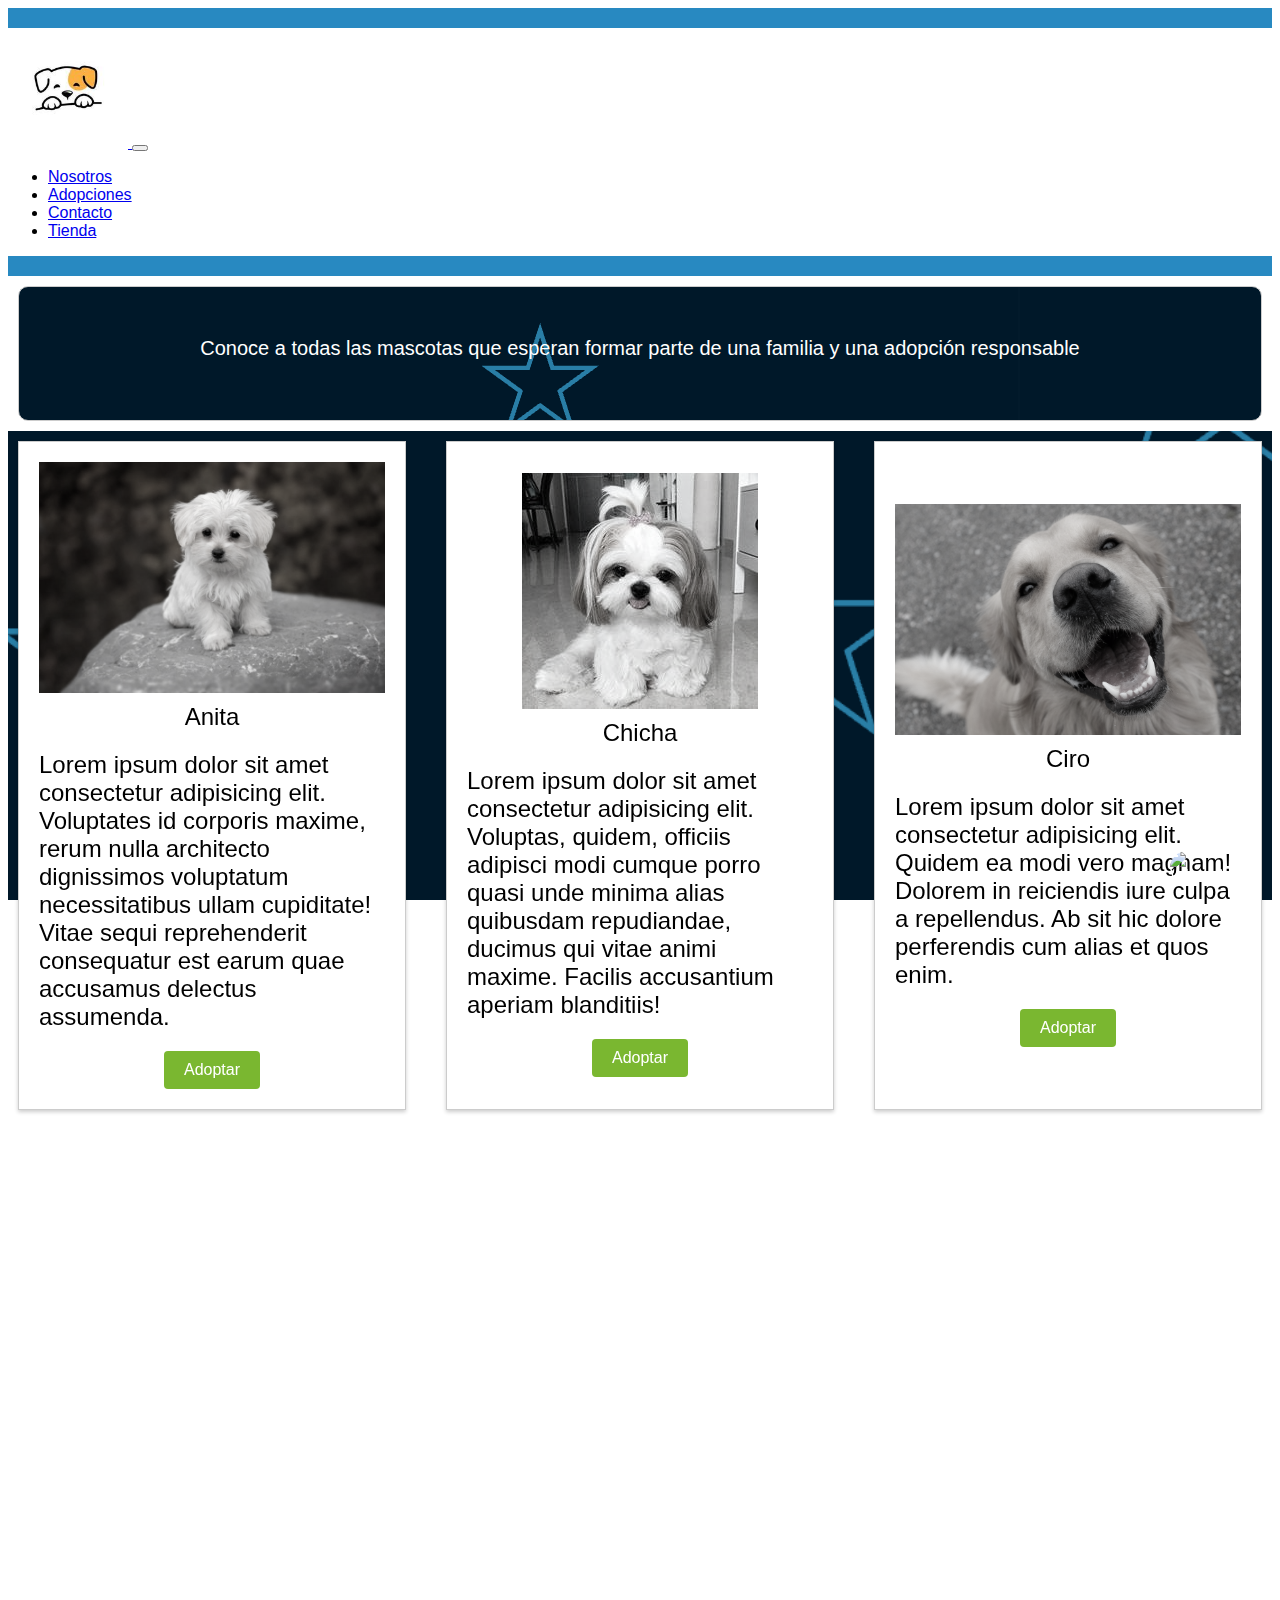
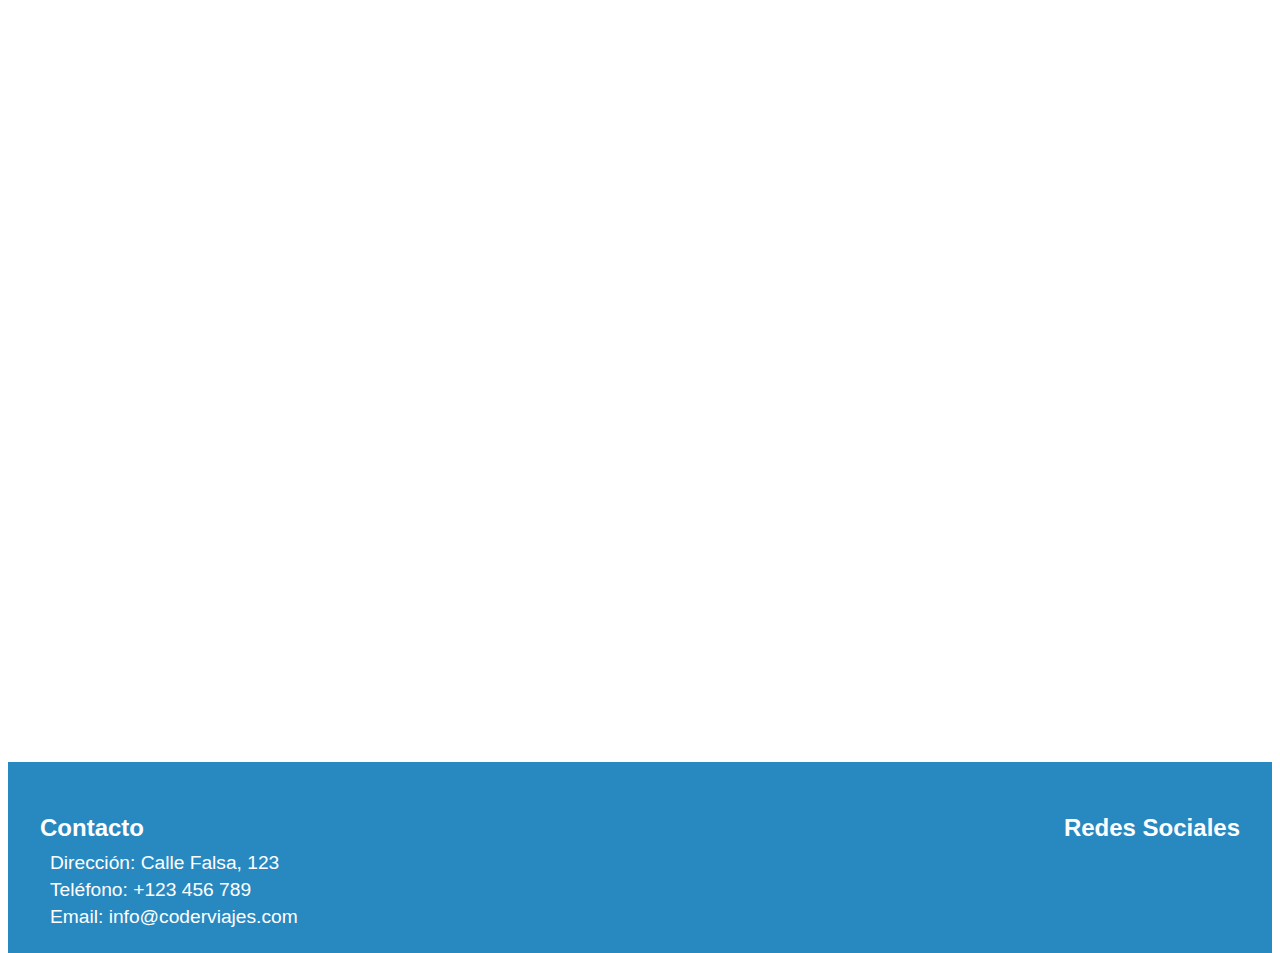
==== adopciones.html @ 0d3eb0b6 "nuevo proyecto" ====
<!DOCTYPE html>
<html lang="en">

<head>
    <meta charset="UTF-8">
    <meta name="description"
        content="Conoce a todas las mascotas que esperan formar parte de una familia y una adopción responsable ">
    <meta name="viewport" content="width=device-width, initial-scale=1.0">
    <title>Adopciones | Patitas de amor</title>
    <link rel="stylesheet" href="css/estilo.css">
    <!-- AOS -->
    <link href="https://unpkg.com/aos@2.3.1/dist/aos.css" rel="stylesheet">
    <!-- BS CSS -->
    <link href="https://cdn.jsdelivr.net/npm/bootstrap@5.3.1/dist/css/bootstrap.min.css" rel="stylesheet"
        integrity="sha384-4bw+/aepP/YC94hEpVNVgiZdgIC5+VKNBQNGCHeKRQN+PtmoHDEXuppvnDJzQIu9" crossorigin="anonymous">
</head>

<body>

    <header class="navbar navbar-expand-lg  miFondo">
        <!-- bg-body-tertiary que esta dentro del header es la q le da un color de fondo, borrarlo para darle el mio -->
        <div class="container-fluid">
            <a class="navbar-brand" href="index.html">
                <img class="miLogo image-fluid"
                    src="perritos/shy-dog-logo-illustration-depicting-shy-dog-suitable-for-pet-company-free-vector.jpg"
                    alt="imagen del logo">
            </a>
            <button class="navbar-toggler" type="button" data-bs-toggle="collapse" data-bs-target="#navbarNav"
                aria-controls="navbarNav" aria-expanded="false" aria-label="Toggle navigation">
                <span class="navbar-toggler-icon"></span>
            </button>
            <nav class="collapse navbar-collapse" id="navbarNav">
                <ul class="navbar-nav mx-auto">
                    <!-- ms auto lo pone todo a la derecha y mx-auto lo centra -->
                    <li class="nav-item ">
                        <a class="nav-link miLink" href="nosotros.html">Nosotros</a>
                    </li>
                    <li class="nav-item ">
                        <a class="nav-link miLink" href="adopciones.html">Adopciones</a>
                    </li>
                    <li class="nav-item ">
                        <a class="nav-link miLink" href="contacto.html">Contacto</a>
                    </li>
                    <li class="nav-item ">
                        <a class="nav-link miLink" href="tienda.html">Tienda</a>
                    </li>


                </ul>
            </nav>
        </div>


    </header>

    <!--------------------------------------------------------------------  -->

    <section id="adopciones" class="adopciones">
        <p>Conoce a todas las mascotas que esperan formar parte de una familia y una adopción responsable </p>
    </section>

    <main class="contenedorMascotas">

        <div data-aos="flip-up" class="mascota">
            <img src="perritos/Anita.jpeg" alt="Mascota Anita">
            <p>Anita</p>
            <p>Lorem ipsum dolor sit amet consectetur adipisicing elit. Voluptates id corporis maxime, rerum nulla
                architecto dignissimos voluptatum necessitatibus ullam cupiditate! Vitae sequi reprehenderit consequatur
                est earum quae accusamus delectus assumenda.</p>
            <button class="boton">Adoptar</button>
        </div>

        <div data-aos="flip-up" class="mascota">
            <img src="perritos/Chicha.jpeg" alt="Mascota Chicha">
            <p>Chicha</p>
            <p>Lorem ipsum dolor sit amet consectetur adipisicing elit. Voluptas, quidem, officiis adipisci modi cumque
                porro quasi unde minima alias quibusdam repudiandae, ducimus qui vitae animi maxime. Facilis accusantium
                aperiam blanditiis!</p>
            <button class="boton">Adoptar</button>
        </div>

        <div data-aos="flip-up" class="mascota">
            <img src="perritos/ciro2.jpeg" alt="Mascota Ciro">
            <p>Ciro</p>
            <p>Lorem ipsum dolor sit amet consectetur adipisicing elit. Quidem ea modi vero magnam! Dolorem in
                reiciendis iure culpa a repellendus. Ab sit hic dolore perferendis cum alias et quos enim.</p>
            <button class="boton">Adoptar</button>
        </div>

        <div data-aos="flip-up" class="mascota">
            <img src="perritos/Lara.jpeg" alt="Mascota Lara">
            <p>Lara</p>
            <p>Lorem ipsum dolor sit amet consectetur adipisicing elit. Illum ab neque laboriosam ipsam magni ea amet
                sunt optio? Dolor modi fuga blanditiis corporis officiis sequi repudiandae possimus impedit earum
                obcaecati.</p>
            <button class="boton">Adoptar</button>
        </div>

        <div data-aos="flip-up" class="mascota">
            <img src="perritos/luke.avif" alt="Mascota Luke">
            <p>Luke</p>
            <p>Lorem, ipsum dolor sit amet consectetur adipisicing elit. Beatae vel eos hic eveniet eaque veritatis
                aliquid voluptatum deserunt, ex sequi, quam vitae accusantium officia! Aliquam amet qui dolor
                repellendus minus.</p>
            <button class="boton">Adoptar</button>
        </div>

        <div data-aos="flip-up" class="mascota">
            <img src="perritos/pepe.jpeg" alt="Mascota Pepe">
            <p>Pepe</p>
            <p>Lorem ipsum dolor, sit amet consectetur adipisicing elit. Magnam, amet? Unde nostrum vel molestiae fuga,
                laboriosam magni adipisci accusantium iusto similique nisi consectetur eaque soluta sint odio culpa
                accusamus eligendi!</p>
            <button class="boton">Adoptar</button>
        </div>

        <div data-aos="flip-up" class="mascota">
            <img src="perritos/rels2.jpeg" alt="Mascota Rels">
            <p>Rels</p>
            <p>Lorem ipsum dolor, sit amet consectetur adipisicing elit. Magnam, amet? Unde nostrum vel molestiae fuga,
                laboriosam magni adipisci accusantium iusto similique nisi consectetur eaque soluta sint odio culpa
                accusamus eligendi!</p>
            <button class="boton">Adoptar</button>
        
        </div>

    </main>




    <!-- ------------------------------------------------------------------------- -->

    <div class="whatsapp-btn">
        <a href="https://api.whatsapp.com/send?phone=TUNUMERO">
            <img src="https://upload.wikimedia.org/wikipedia/commons/thumb/6/6b/WhatsApp.svg/767px-WhatsApp.svg.png"
                alt="WhatsApp">
        </a>
    </div>


    <!-- Footer -->

    <footer class="footer">
        <div class="footerContenido">
            <div class="infoContacto">
                <h4>Contacto</h4>
                <p><i class="fas fa-map-marker-alt"></i> Dirección: Calle Falsa, 123</p>
                <p><i class="fas fa-phone"></i> Teléfono: +123 456 789</p>
                <p><i class="fas fa-envelope"></i> Email: info@coderviajes.com</p>
            </div>
            <div class="redesSociales">
                <h4>Redes Sociales</h4>
                <a href="#"><i class="fab fa-facebook"></i></a>
                <a href="#"><i class="fab fa-twitter"></i></a>
                <a href="#"><i class="fab fa-instagram"></i></a>
            </div>
        </div>
    </footer>


    <!-- el script del bs va al final del body -->
    <script src="https://cdn.jsdelivr.net/npm/bootstrap@5.3.1/dist/js/bootstrap.bundle.min.js"
        integrity="sha384-HwwvtgBNo3bZJJLYd8oVXjrBZt8cqVSpeBNS5n7C8IVInixGAoxmnlMuBnhbgrkm"
        crossorigin="anonymous"></script>


    <!-- AOS -->
    <script src="https://unpkg.com/aos@2.3.1/dist/aos.js"></script>
    <script>
        AOS.init();
    </script>

    <script src="https://cdn.jsdelivr.net/npm/bootstrap@5.3.1/dist/js/bootstrap.bundle.min.js"
        integrity="sha384-HwwvtgBNo3bZJJLYd8oVXjrBZt8cqVSpeBNS5n7C8IVInixGAoxmnlMuBnhbgrkm"
        crossorigin="anonymous"></script>
    <script src="https://kit.fontawesome.com/ac484d389e.js" crossorigin="anonymous"></script>
</body>

</body>

</html>
---- css/estilo.css ----
@import url("https://fonts.googleapis.com/css2?family=Roboto:wght@100&display=swap");
@import url("https://fonts.googleapis.com/css2?family=Roboto:wght@100&display=swap");
@import url("https://fonts.googleapis.com/css2?family=Rubik+Mono+One&display=swap");
.adopciones {
  text-align: center;
  margin: 10px;
  border-bottom: 1px solid black;
  background-image: url(/fondoadopciones/symbol-scatter-haikei.png);
}

.adopciones p {
  font-size: 20px;
  color: #fff;
  padding: 10px;
}

.contenedorMascotas {
  display: grid;
  grid-template-columns: repeat(3, 1fr);
  gap: 20px;
  background-image: url("/fondoadopciones/symbol-scatter-haikei.png");
  background-repeat: no-repeat;
  background-size: cover;
  background-attachment: fixed;
}

.adopciones {
  border: 1px solid #ccc;
  border-radius: 10px;
  padding: 20px;
  text-align: center;
}

.mascota {
  display: flex;
  flex-direction: column;
  justify-content: center;
  align-items: center;
  background-color: white;
  border: 1px solid #ccc;
  padding: 20px;
  box-shadow: 0px 2px 4px rgba(0, 0, 0, 0.2);
  margin: 10px;
}
.mascota img {
  max-width: 100%;
  filter: grayscale(90%);
}
.mascota img:hover {
  filter: grayscale(0%);
}
.mascota p {
  margin: 10px 0;
}
.mascota button {
  background-color: #7AB730;
  color: #fff;
  border: none;
  padding: 10px 20px;
  font-size: 1rem;
  cursor: pointer;
  margin-top: 10px;
}
.mascota button:hover {
  background-color: #28a745;
}

/*RESPONSIVE*/
@media (max-width: 1023px) {
  .mascota {
    margin: 5vh;
    font-size: 2rem;
  }
  .mascota h3,
  .mascota p {
    font-size: inherit;
  }
  .contenedorMascotas {
    grid-template-columns: 1fr 1fr;
  }
}
@media (max-width: 768px) {
  .contenedorMascotas {
    grid-template-columns: 1fr;
  }
}
/* Footer */
.footer {
  background-color: #2889c1;
  color: #fff;
  padding: 20px 0;
}

.footerContenido {
  display: flex;
  justify-content: space-between;
  max-width: 1200px;
  margin: 0 auto;
  padding: 0 20px;
}

.footer h4 {
  font-size: 1.5rem;
  margin-bottom: 10px;
}

.infoContacto p,
.redesSociales a {
  margin: 5px 0;
  font-size: 1.2rem;
}

.redesSociales a {
  color: #e4e7de;
  text-decoration: none;
  margin-right: 10px;
  font-size: 1.5rem;
}

.redesSociales a:hover {
  color: #fafafa;
}

.footer i {
  margin-right: 10px;
}

/*CONTACTO*/
.mi-formulario {
  max-width: 400px;
  margin: 50px auto;
}
.mi-formulario label {
  display: block;
  margin-bottom: 5px;
}
.mi-formulario input {
  width: 100%;
  padding: 8px;
  margin-bottom: 10px;
  border: 1px solid #ccc;
  border-radius: 4px;
  font-size: 16px;
}
.mi-formulario input:focus {
  outline: none;
  border-color: #333;
}
.mi-formulario input[type=submit] {
  background-color: #333;
  color: #f1eaea;
  border: none;
  padding: 10px 20px;
  font-size: 16px;
  border-radius: 4px;
  cursor: pointer;
}
.mi-formulario input[type=submit]:hover {
  background-color: #555;
}

/*TIENDA*/
main .contenedorProductos {
  display: grid;
  gap: 60px;
  margin: 36px 0;
}

.productos {
  display: grid;
  grid-template-columns: repeat(2, minmax(200px, 1fr));
  gap: 30px;
  background-image: url("/fondoadopciones/symbol-scatter-haikei.png");
  background-repeat: no-repeat;
  background-size: cover;
  background-attachment: fixed;
}

.producto {
  display: flex;
  flex-direction: column;
  align-items: center;
  padding: 20px;
  border-radius: 5px;
  margin: 30px;
  background-color: white;
}

.imagenProducto {
  width: 100%;
  height: 200px;
  object-fit: contain;
  border-radius: 5px;
  margin-bottom: 20px;
}

/*USANDO MIXIN*/
.botonProducto {
  padding: 10px;
  background-color: #2ecc71;
  color: #fafafa;
  font-weight: bold;
  text-transform: uppercase;
  border-radius: 5px;
  cursor: pointer;
  border: none;
  margin: 10px;
  display: grid;
}

body,
html {
  height: 100%;
  font-family: Arial, sans-serif;
}

.miLogo {
  width: 120px;
}

header {
  border-top: solid 20px #2889c1;
  border-bottom: solid 20px #2889c1;
}

.miLink:hover {
  background-color: #2889c1;
  color: #fafafa !important;
  border-radius: 5px;
  text-shadow: #2889c1;
}

.nav-item {
  margin-right: 50px;
}

.landing {
  position: relative;
  height: 100%;
}

.video-bg {
  position: absolute;
  top: 0;
  left: 0;
  width: 100%;
  height: 100%;
  object-fit: cover;
}

.contenido {
  position: absolute;
  top: 50%;
  left: 50%;
  transform: translate(-50%, -50%);
  text-align: center;
  color: #2889c1;
}

h1 {
  font-size: 3em;
  margin-bottom: 20px;
}

p {
  font-size: 1.5em;
  margin-bottom: 30px;
}

.boton {
  display: inline-block;
  padding: 10px 20px;
  font-size: 1.2em;
  text-decoration: none;
  background-color: #333;
  color: #fafafa;
  border-radius: 4px;
  transition: background-color 0.3s;
}

.boton:hover {
  background-color: #555;
}

/*BOTON WTP*/
.whatsapp-btn {
  width: 60px;
  position: fixed;
  bottom: 15px;
  right: 50px;
  object-fit: contain;
}
.whatsapp-btn a {
  text-decoration: none;
  color: #fff;
}
.whatsapp-btn img {
  max-width: 100%;
  height: auto;
  border-radius: 50px;
}
.whatsapp-btn:hover {
  transform: scale(1.1);
}

/*# sourceMappingURL=estilo.css.map */
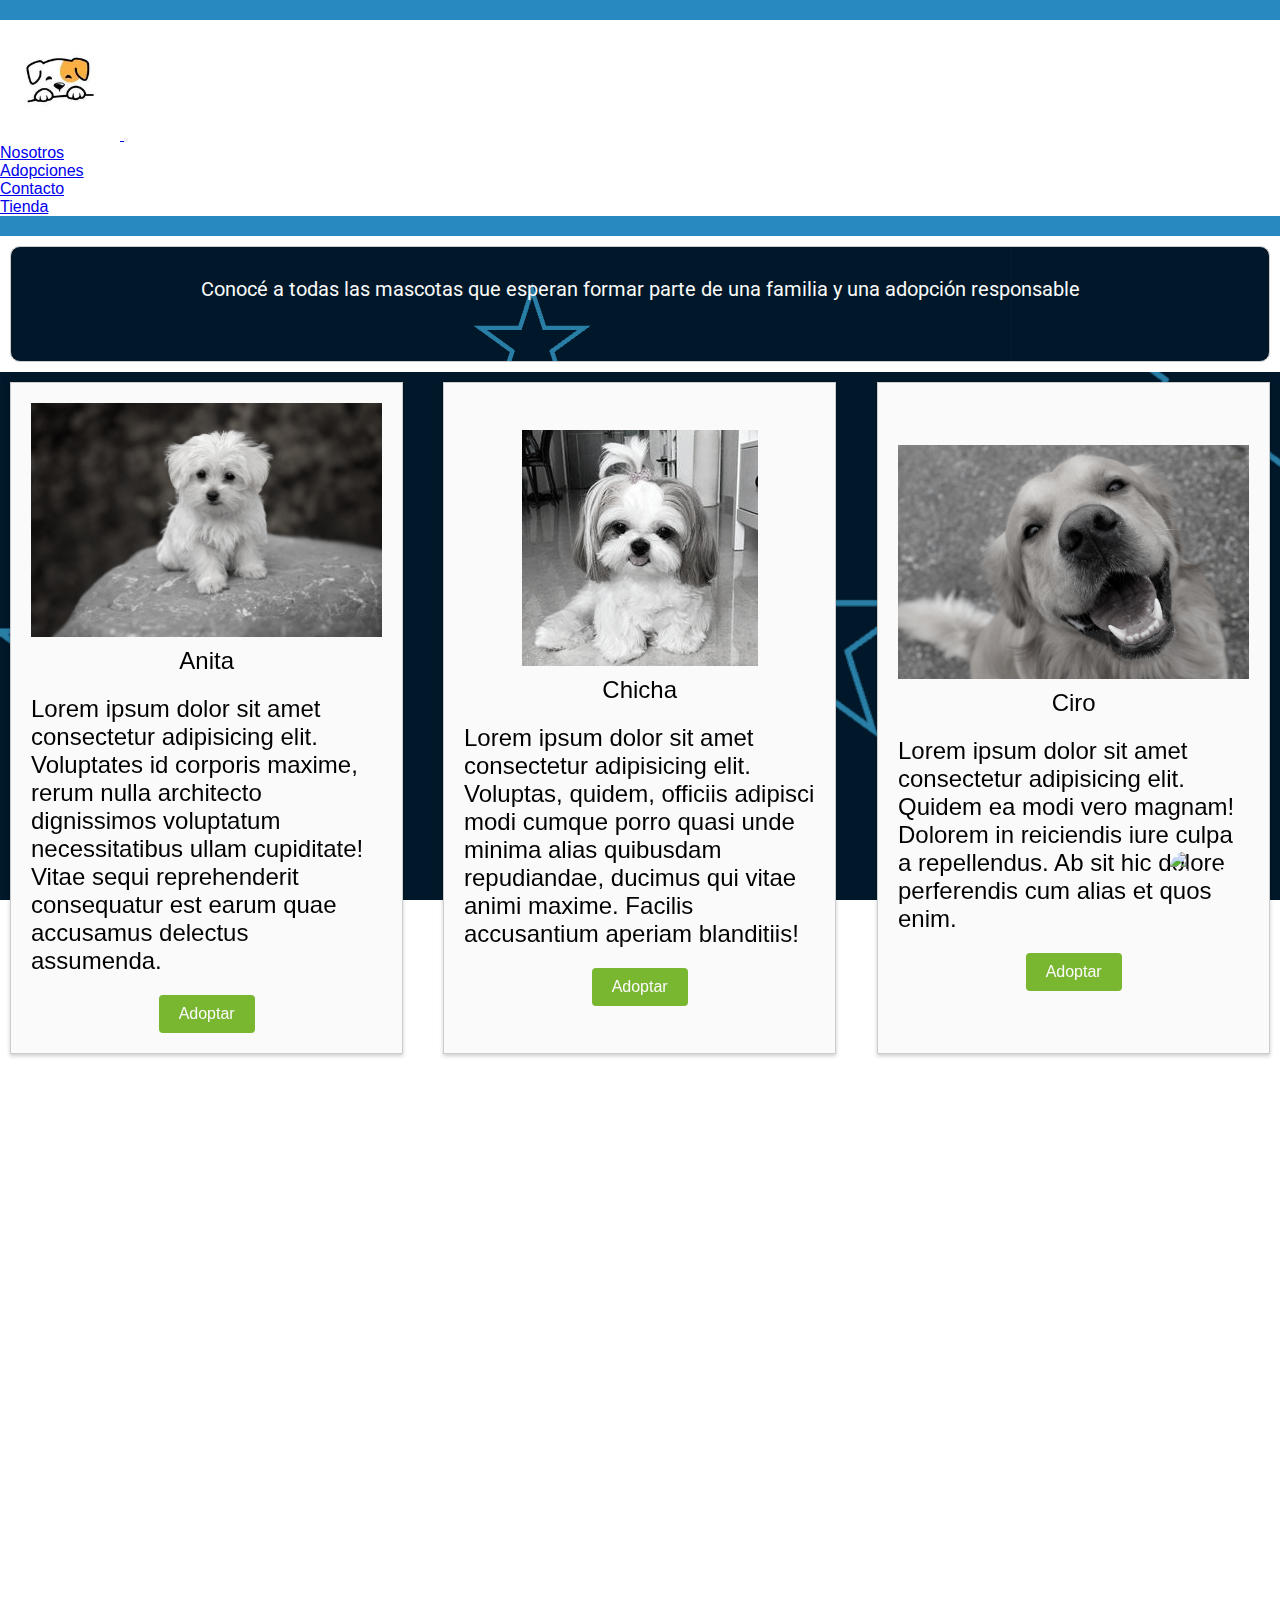
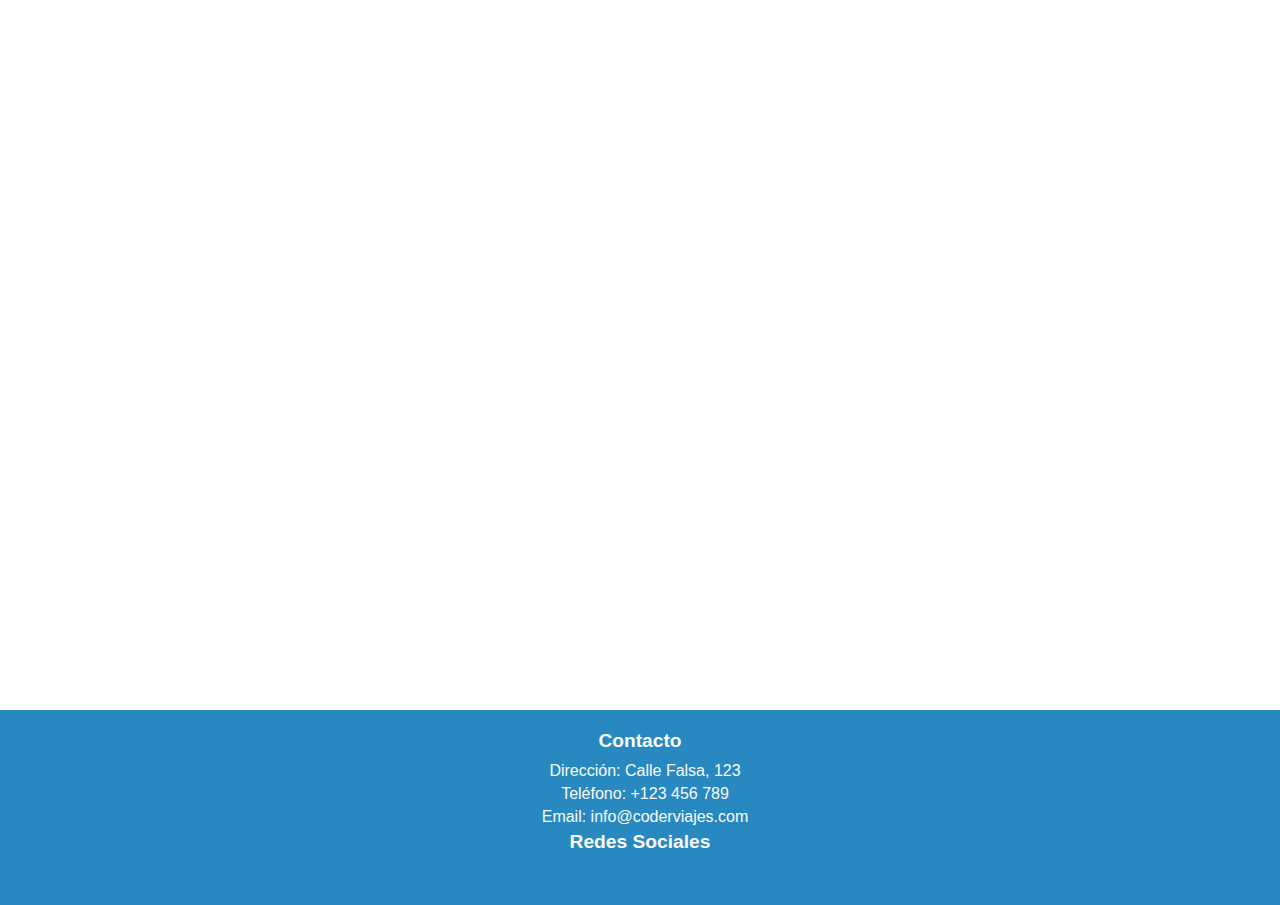
==== commit 3d9197b0: "correccion links bs css" ====
--- a/adopciones.html
+++ b/adopciones.html
@@ -7,12 +7,13 @@
         content="Conoce a todas las mascotas que esperan formar parte de una familia y una adopción responsable ">
     <meta name="viewport" content="width=device-width, initial-scale=1.0">
     <title>Adopciones | Patitas de amor</title>
-    <link rel="stylesheet" href="css/estilo.css">
     <!-- AOS -->
     <link href="https://unpkg.com/aos@2.3.1/dist/aos.css" rel="stylesheet">
     <!-- BS CSS -->
     <link href="https://cdn.jsdelivr.net/npm/bootstrap@5.3.1/dist/css/bootstrap.min.css" rel="stylesheet"
         integrity="sha384-4bw+/aepP/YC94hEpVNVgiZdgIC5+VKNBQNGCHeKRQN+PtmoHDEXuppvnDJzQIu9" crossorigin="anonymous">
+    <!-- CSS -->
+    <link rel="stylesheet" href="css/estilo.css">
 </head>
 
 <body>
@@ -56,7 +57,7 @@
     <!--------------------------------------------------------------------  -->
 
     <section id="adopciones" class="adopciones">
-        <p>Conoce a todas las mascotas que esperan formar parte de una familia y una adopción responsable </p>
+        <p>Conocé a todas las mascotas que esperan formar parte de una familia y una adopción responsable </p>
     </section>
 
     <main class="contenedorMascotas">
@@ -121,7 +122,7 @@
                 laboriosam magni adipisci accusantium iusto similique nisi consectetur eaque soluta sint odio culpa
                 accusamus eligendi!</p>
             <button class="boton">Adoptar</button>
-        
+
         </div>
 
     </main>
@@ -175,6 +176,7 @@
         integrity="sha384-HwwvtgBNo3bZJJLYd8oVXjrBZt8cqVSpeBNS5n7C8IVInixGAoxmnlMuBnhbgrkm"
         crossorigin="anonymous"></script>
     <script src="https://kit.fontawesome.com/ac484d389e.js" crossorigin="anonymous"></script>
+
 </body>
 
 </body>
--- a/css/estilo.css
+++ b/css/estilo.css
@@ -1,219 +1,6 @@
-@import url("https://fonts.googleapis.com/css2?family=Roboto:wght@100&display=swap");
+@charset "UTF-8";
 @import url("https://fonts.googleapis.com/css2?family=Roboto:wght@100&display=swap");
 @import url("https://fonts.googleapis.com/css2?family=Rubik+Mono+One&display=swap");
-.adopciones {
-  text-align: center;
-  margin: 10px;
-  border-bottom: 1px solid black;
-  background-image: url(/fondoadopciones/symbol-scatter-haikei.png);
-}
-
-.adopciones p {
-  font-size: 20px;
-  color: #fff;
-  padding: 10px;
-}
-
-.contenedorMascotas {
-  display: grid;
-  grid-template-columns: repeat(3, 1fr);
-  gap: 20px;
-  background-image: url("/fondoadopciones/symbol-scatter-haikei.png");
-  background-repeat: no-repeat;
-  background-size: cover;
-  background-attachment: fixed;
-}
-
-.adopciones {
-  border: 1px solid #ccc;
-  border-radius: 10px;
-  padding: 20px;
-  text-align: center;
-}
-
-.mascota {
-  display: flex;
-  flex-direction: column;
-  justify-content: center;
-  align-items: center;
-  background-color: white;
-  border: 1px solid #ccc;
-  padding: 20px;
-  box-shadow: 0px 2px 4px rgba(0, 0, 0, 0.2);
-  margin: 10px;
-}
-.mascota img {
-  max-width: 100%;
-  filter: grayscale(90%);
-}
-.mascota img:hover {
-  filter: grayscale(0%);
-}
-.mascota p {
-  margin: 10px 0;
-}
-.mascota button {
-  background-color: #7AB730;
-  color: #fff;
-  border: none;
-  padding: 10px 20px;
-  font-size: 1rem;
-  cursor: pointer;
-  margin-top: 10px;
-}
-.mascota button:hover {
-  background-color: #28a745;
-}
-
-/*RESPONSIVE*/
-@media (max-width: 1023px) {
-  .mascota {
-    margin: 5vh;
-    font-size: 2rem;
-  }
-  .mascota h3,
-  .mascota p {
-    font-size: inherit;
-  }
-  .contenedorMascotas {
-    grid-template-columns: 1fr 1fr;
-  }
-}
-@media (max-width: 768px) {
-  .contenedorMascotas {
-    grid-template-columns: 1fr;
-  }
-}
-/* Footer */
-.footer {
-  background-color: #2889c1;
-  color: #fff;
-  padding: 20px 0;
-}
-
-.footerContenido {
-  display: flex;
-  justify-content: space-between;
-  max-width: 1200px;
-  margin: 0 auto;
-  padding: 0 20px;
-}
-
-.footer h4 {
-  font-size: 1.5rem;
-  margin-bottom: 10px;
-}
-
-.infoContacto p,
-.redesSociales a {
-  margin: 5px 0;
-  font-size: 1.2rem;
-}
-
-.redesSociales a {
-  color: #e4e7de;
-  text-decoration: none;
-  margin-right: 10px;
-  font-size: 1.5rem;
-}
-
-.redesSociales a:hover {
-  color: #fafafa;
-}
-
-.footer i {
-  margin-right: 10px;
-}
-
-/*CONTACTO*/
-.mi-formulario {
-  max-width: 400px;
-  margin: 50px auto;
-}
-.mi-formulario label {
-  display: block;
-  margin-bottom: 5px;
-}
-.mi-formulario input {
-  width: 100%;
-  padding: 8px;
-  margin-bottom: 10px;
-  border: 1px solid #ccc;
-  border-radius: 4px;
-  font-size: 16px;
-}
-.mi-formulario input:focus {
-  outline: none;
-  border-color: #333;
-}
-.mi-formulario input[type=submit] {
-  background-color: #333;
-  color: #f1eaea;
-  border: none;
-  padding: 10px 20px;
-  font-size: 16px;
-  border-radius: 4px;
-  cursor: pointer;
-}
-.mi-formulario input[type=submit]:hover {
-  background-color: #555;
-}
-
-/*TIENDA*/
-main .contenedorProductos {
-  display: grid;
-  gap: 60px;
-  margin: 36px 0;
-}
-
-.productos {
-  display: grid;
-  grid-template-columns: repeat(2, minmax(200px, 1fr));
-  gap: 30px;
-  background-image: url("/fondoadopciones/symbol-scatter-haikei.png");
-  background-repeat: no-repeat;
-  background-size: cover;
-  background-attachment: fixed;
-}
-
-.producto {
-  display: flex;
-  flex-direction: column;
-  align-items: center;
-  padding: 20px;
-  border-radius: 5px;
-  margin: 30px;
-  background-color: white;
-}
-
-.imagenProducto {
-  width: 100%;
-  height: 200px;
-  object-fit: contain;
-  border-radius: 5px;
-  margin-bottom: 20px;
-}
-
-/*USANDO MIXIN*/
-.botonProducto {
-  padding: 10px;
-  background-color: #2ecc71;
-  color: #fafafa;
-  font-weight: bold;
-  text-transform: uppercase;
-  border-radius: 5px;
-  cursor: pointer;
-  border: none;
-  margin: 10px;
-  display: grid;
-}
-
-body,
-html {
-  height: 100%;
-  font-family: Arial, sans-serif;
-}
-
 .miLogo {
   width: 120px;
 }
@@ -254,12 +41,24 @@
   left: 50%;
   transform: translate(-50%, -50%);
   text-align: center;
-  color: #2889c1;
+  color: #f0f3f4;
 }
 
 h1 {
   font-size: 3em;
   margin-bottom: 20px;
+  position: relative;
+}
+h1::before {
+  content: "";
+  position: absolute;
+  top: 50%;
+  left: 50%;
+  transform: translate(-50%, -50%);
+  width: 100%;
+  height: 100%;
+  background-color: rgba(14, 15, 18, 0.5);
+  z-index: -1;
 }
 
 p {
@@ -282,6 +81,396 @@
   background-color: #555;
 }
 
+.whatsapp-btn {
+  width: 60px;
+  position: fixed;
+  bottom: 15px;
+  right: 50px;
+  object-fit: contain;
+}
+.whatsapp-btn a {
+  text-decoration: none;
+  color: #fafafa;
+}
+.whatsapp-btn img {
+  max-width: 100%;
+  height: auto;
+  border-radius: 50px;
+}
+.whatsapp-btn:hover {
+  transform: scale(1.1);
+}
+
+main .contenedorMascotas {
+  font-family: Arial, sans-serif;
+  display: flex;
+  justify-content: center;
+  align-items: center;
+  height: 80vh;
+  margin: 0;
+  background-image: url("../fondoadopciones/symbol-scatter-haikei.png");
+}
+
+.adopciones {
+  text-align: center;
+  margin: 10px;
+  border-bottom: 1px solid black;
+  background-image: url("../fondoadopciones/symbol-scatter-haikei.png");
+}
+
+.adopciones p {
+  font-size: 20px;
+  color: #fafafa;
+  padding: 10px;
+  font-family: "Roboto", sans-serif;
+}
+
+.contenedorMascotas {
+  display: grid;
+  grid-template-columns: repeat(3, 1fr);
+  gap: 20px;
+  background-image: url("../fondoadopciones/symbol-scatter-haikei.png");
+  background-repeat: no-repeat;
+  background-size: cover;
+  background-attachment: fixed;
+  overflow-x: hidden;
+  justify-content: center;
+}
+
+.adopciones {
+  border: 1px solid #ccc;
+  border-radius: 10px;
+  padding: 20px;
+  text-align: center;
+}
+
+.mascota {
+  display: flex;
+  flex-direction: column;
+  justify-content: center;
+  align-items: center;
+  background-color: #fafafa;
+  border: 1px solid #ccc;
+  padding: 20px;
+  box-shadow: 0px 2px 4px rgba(0, 0, 0, 0.2);
+  margin: 10px;
+}
+.mascota img {
+  max-width: 100%;
+  filter: grayscale(90%);
+}
+.mascota img:hover {
+  filter: grayscale(0%);
+}
+.mascota p {
+  margin: 10px 0;
+}
+.mascota button {
+  background-color: #7AB730;
+  color: #fafafa;
+  border: none;
+  padding: 10px 20px;
+  font-size: 1rem;
+  cursor: pointer;
+  margin-top: 10px;
+}
+.mascota button:hover {
+  background-color: #28a745;
+}
+
+.footer {
+  background-color: #2889c1;
+  color: #fafafa;
+  padding: 20px 10px; /* Ajuste del espacio interno */
+  text-align: center; /* Centrar el contenido */
+}
+
+.footerContenido {
+  max-width: 100%;
+  margin: 0 auto;
+  padding: 0 10px;
+  box-sizing: border-box;
+}
+
+.footer h4 {
+  font-size: 1.2rem; /* Tamaño de fuente ajustado para móviles */
+  margin-bottom: 10px;
+}
+
+.infoContacto p,
+.redesSociales a {
+  margin: 5px 0;
+  font-size: 1rem;
+  text-decoration: none;
+}
+
+.redesSociales a {
+  color: #e4e7de;
+  text-decoration: none;
+  margin-right: 10px;
+  font-size: 1.2rem; /* Tamaño de fuente ajustado para móviles */
+}
+
+.redesSociales a:hover {
+  color: #fafafa;
+}
+
+.footer i {
+  margin-right: 10px;
+}
+
+.container {
+  display: grid;
+  grid-template-columns: 1fr 1fr;
+  max-width: 200%;
+  gap: 50px;
+  box-sizing: border-box;
+}
+.container .formulario,
+.container .mapa {
+  margin: 10px 0; /* Espacio vertical entre elementos */
+  box-sizing: border-box;
+  justify-content: center;
+}
+
+.formulario {
+  background-color: #fafafa;
+  border-radius: 8px;
+  box-shadow: 0px 0px 10px rgba(0, 0, 0, 0.1);
+  padding: 20px;
+}
+.formulario h2 {
+  margin-bottom: 20px;
+}
+.formulario .campo {
+  text-align: left;
+  margin-bottom: 10px;
+}
+.formulario .campo label {
+  display: block;
+  font-weight: bold;
+  margin-bottom: 5px;
+}
+.formulario .campo input,
+.formulario .campo textarea {
+  width: 100%;
+  padding: 8px;
+  border: 1px solid #ccc;
+  border-radius: 4px;
+  box-sizing: border-box;
+  font-size: 16px;
+}
+.formulario .campo.comentario textarea {
+  height: 100px;
+  resize: none;
+}
+.formulario button {
+  background-color: #2889c1;
+  color: #fafafa;
+  padding: 10px 20px;
+  border: none;
+  border-radius: 4px;
+  font-size: 16px;
+  cursor: pointer;
+}
+
+.mapa {
+  background-color: #f0f0f0;
+  border-radius: 8px;
+  overflow: hidden;
+}
+.mapa iframe {
+  width: 100%;
+  height: 300px;
+  border: none;
+}
+
+/*TIENDA*/
+main .contenedorProductos {
+  display: grid;
+  gap: 60px;
+  margin: 36px 0;
+}
+
+.productos {
+  display: grid;
+  grid-template-columns: 1fr 1fr;
+  gap: 30px;
+  background-image: url("../fondoadopciones/symbol-scatter-haikei.png");
+  background-repeat: no-repeat;
+  background-size: cover;
+  background-attachment: fixed;
+}
+
+.producto {
+  display: flex;
+  flex-direction: column;
+  align-items: center;
+  padding: 20px;
+  border-radius: 5px;
+  margin: 30px;
+  background-color: white;
+}
+
+.imagenProducto {
+  width: 100%;
+  height: 200px;
+  object-fit: contain;
+  border-radius: 5px;
+  margin-bottom: 20px;
+}
+
+/*USANDO MIXIN*/
+.botonProducto {
+  padding: 10px;
+  background-color: #2ecc71;
+  color: #fafafa;
+  font-weight: bold;
+  text-transform: uppercase;
+  border-radius: 5px;
+  cursor: pointer;
+  border: none;
+  margin: 10px;
+  display: grid;
+}
+
+* {
+  margin: 0;
+  padding: 0;
+}
+
+body,
+html {
+  height: 100%;
+  font-family: Arial, sans-serif;
+}
+
+main .contenedorPersonas {
+  font-family: Arial, sans-serif;
+  display: flex;
+  justify-content: center;
+  align-items: center;
+  height: 80vh;
+  margin: 0;
+  background-image: url("../fondoadopciones/symbol-scatter-haikei.png");
+}
+
+.personas {
+  text-align: center;
+  margin: 10px;
+  border-bottom: 1px solid black;
+  background-image: url("../fondoadopciones/symbol-scatter-haikei.png");
+}
+
+.personas p {
+  font-size: 20px;
+  color: #fafafa;
+  padding: 10px;
+  font-family: "Roboto", sans-serif;
+}
+
+.contenedorPersonas {
+  display: grid;
+  grid-template-columns: repeat(3, 1fr);
+  gap: 20px;
+  background-image: url("../fondoadopciones/symbol-scatter-haikei.png");
+  background-repeat: no-repeat;
+  background-size: cover;
+  background-attachment: fixed;
+  overflow-x: hidden;
+  justify-content: center;
+}
+
+.personas {
+  border: 1px solid #ccc;
+  border-radius: 10px;
+  padding: 20px;
+  text-align: center;
+  overflow: hidden;
+}
+
+.persona {
+  display: flex;
+  flex-direction: column;
+  justify-content: center;
+  align-items: center;
+  background-color: #fafafa;
+  border: 1px solid #ccc;
+  padding: 20px;
+  box-shadow: 0px 2px 4px rgba(0, 0, 0, 0.2);
+  margin: 10px;
+  overflow: hidden;
+}
+.persona img {
+  max-width: 100%;
+  filter: grayscale(90%);
+}
+.persona img:hover {
+  filter: grayscale(0%);
+}
+.persona p {
+  margin: 10px 0;
+}
+
+/*Nosotros*/
+@media (max-width: 1023px) {
+  .persona {
+    margin: 5vh;
+    font-size: 2rem;
+  }
+  .persona h3,
+  .contenedorPersonas p {
+    font-size: 15px;
+  }
+  .contenedorPersonas {
+    grid-template-columns: 1fr 1fr;
+  }
+}
+@media (max-width: 768px) {
+  .contenedorPersonas {
+    grid-template-columns: 1fr;
+    overflow-x: hidden;
+    overflow-y: hidden;
+    background-image: url("../fondoadopciones/symbol-scatter-haikei.png");
+  }
+}
+/*TIENDA*/
+@media (max-width: 768px) {
+  .productos {
+    grid-template-columns: 1fr;
+    background-image: url("../fondoadopciones/symbol-scatter-haikei.png");
+  }
+}
+/*CONTACTO*/
+@media (max-width: 768px) {
+  .container {
+    grid-template-columns: 1fr;
+    max-width: 1200px;
+    margin: 50px;
+  }
+}
+/*ADOPCIONES*/
+@media (max-width: 1023px) {
+  .mascota {
+    margin: 5vh;
+    font-size: 2rem;
+  }
+  .mascota h3,
+  .contenedorMascotas p {
+    font-size: 15px;
+  }
+  .contenedorMascotas {
+    grid-template-columns: 1fr 1fr;
+  }
+}
+@media (max-width: 768px) {
+  .contenedorMascotas {
+    grid-template-columns: 1fr;
+    overflow-x: hidden;
+    overflow-y: hidden;
+    background-image: url("../fondoadopciones/symbol-scatter-haikei.png");
+  }
+}
 /*BOTON WTP*/
 .whatsapp-btn {
   width: 60px;
@@ -292,7 +481,7 @@
 }
 .whatsapp-btn a {
   text-decoration: none;
-  color: #fff;
+  color: #fafafa;
 }
 .whatsapp-btn img {
   max-width: 100%;
